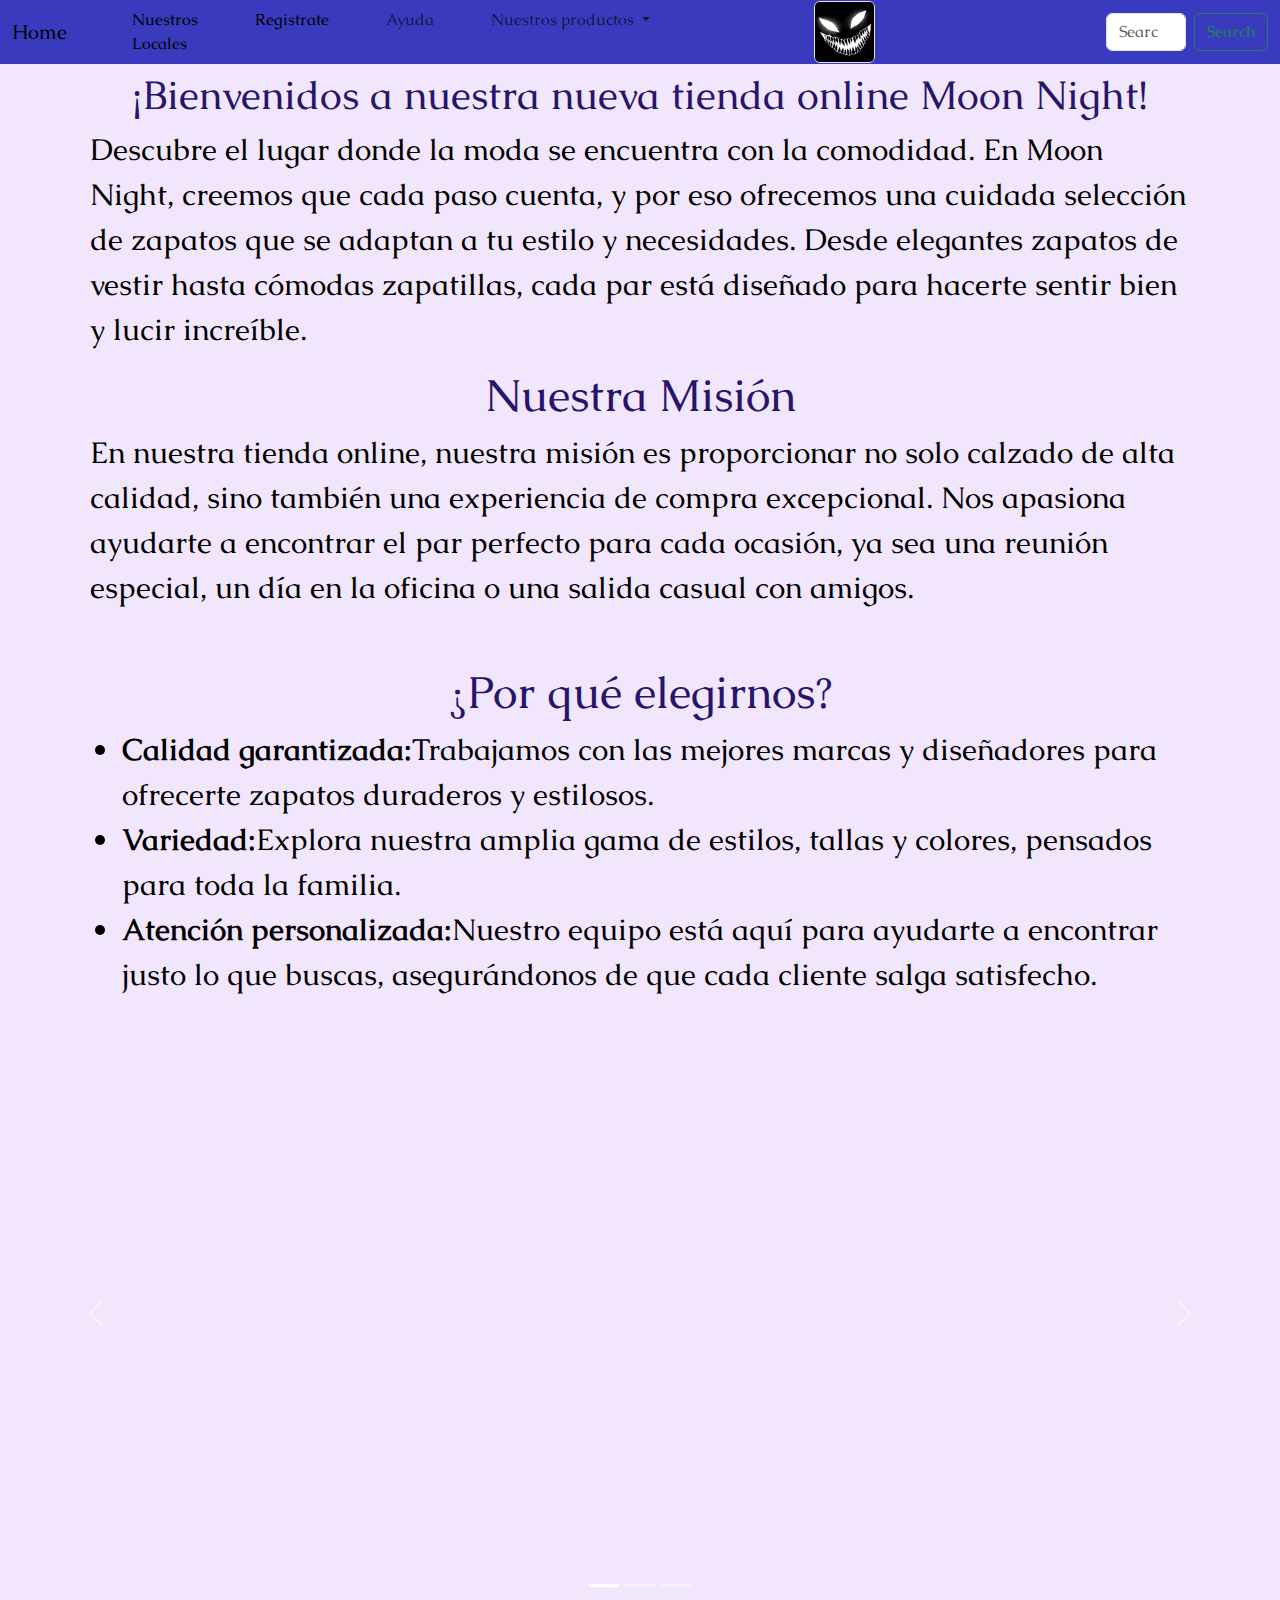
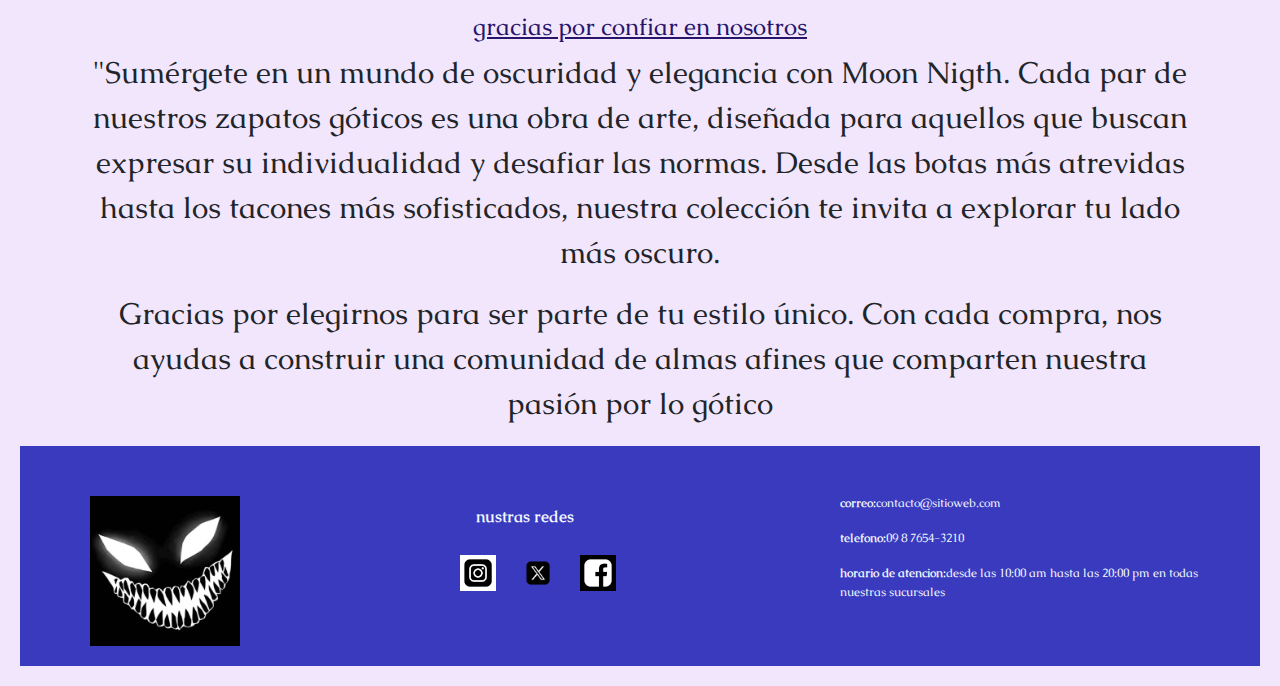
==== index.html @ 681ea451 "first commit" ====
<!doctype html>
<html lang="en">
  <head>
    <meta charset="utf-8">
    <meta name="viewport" content="width=device-width, initial-scale=1">
    <title>Moon Night-Tienda Online</title>
    <link rel="stylesheet" href="estilos/style.css">
    <link href="https://cdn.jsdelivr.net/npm/bootstrap@5.3.3/dist/css/bootstrap.min.css" rel="stylesheet" integrity="sha384-QWTKZyjpPEjISv5WaRU9OFeRpok6YctnYmDr5pNlyT2bRjXh0JMhjY6hW+ALEwIH" crossorigin="anonymous">
    <link href="https://fonts.googleapis.com/css2?family=Anton+SC&family=Caudex:ital,wght@0,400;0,700;1,400;1,700&display=swap" rel="stylesheet">
  </head>

  <body style="background-color:rgba(235, 216, 251, 0.632)">
      <!-- barra del navegador -->
      <nav class="navbar navbar-expand-lg bg-body-tertiary">
        <div class="container-fluid" >
          <a class="navbar-brand" href="index.html">Home</a>
          <button class="navbar-toggler" type="button" data-bs-toggle="collapse" data-bs-target="#navbarSupportedContent" aria-controls="navbarSupportedContent" aria-expanded="false" aria-label="Toggle navigation">
            <span class="navbar-toggler-icon"></span>
          </button>
          <div class="collapse navbar-collapse" id="navbarSupportedContent">
            <ul class="navbar-nav me-auto mb-2 mb-lg-0">
              <li class="nav-item">
                <a class="nav-link active" aria-current="page" href="secundarios/ubicaciones.html">Nuestros Locales</a>
              </li>
              <li class="nav-item">
                <a class="nav-link active" aria-current="page" href="secundarios/registro.html">Registrate</a>
              </li>
              <li class="nav-item">
                <!-- poner el link -->
                <a class="nav-link" href="secundarios/ayuda.html">Ayuda</a>
              </li>
              <li class="nav-item dropdown">
                <a class="nav-link dropdown-toggle" href="#" role="button" data-bs-toggle="dropdown" aria-expanded="false"> Nuestros productos </a>
                <ul class="dropdown-menu">
                  <li><a class="dropdown-item" href="secundarios/productos.html">Productos</a></li>
                  <li><hr class="dropdown-divider"></li>
                  <li><a class="dropdown-item" href="secundarios/productos.html#seccion-borcegos">Borcegos</a></li>
                  <li><a class="dropdown-item" href="secundarios/productos.html#seccion-zapatillas">Zapatillas</a></li>
                  <li><a class="dropdown-item" href="secundarios/productos.html#seccion-accesorios">Accesorios</a></li>
                  <li><a class="dropdown-item" href="secundarios/productos.html#seccion-tacos">Tacos</a></li>
                  <li><a class="dropdown-item" href="secundarios/productos.html#seccion-botas">botas</a></li>
                </ul>
              </li>
            </ul>
            <div class="logotipo">
              <img class="logo object-fit-fill border rounded" src="multimedia/logo.jpeg" alt="logo">
            </div>
            <form class="d-flex" role="search">
              <input class="form-control me-2" type="search" placeholder="Search" aria-label="Search">
              <button class="btn btn-outline-success" type="submit">Search</button>
            </form>
          </div>
        </div>
      </nav>
      <header class="titulo">
        <section class="inicio">
          <h1>¡Bienvenidos a nuestra nueva tienda online Moon Night!</h1>
          <p>Descubre el lugar donde la moda se encuentra con la comodidad. En Moon Night, creemos que cada paso cuenta, y por eso ofrecemos una cuidada selección de zapatos que se adaptan a tu estilo y necesidades. Desde elegantes zapatos de vestir hasta cómodas zapatillas, cada par está diseñado para hacerte sentir bien y lucir increíble.</p>
          <h2>Nuestra Misión</h2>
          <p>En nuestra tienda online, nuestra misión es proporcionar no solo calzado de alta calidad, sino también una experiencia de compra excepcional. Nos apasiona ayudarte a encontrar el par perfecto para cada ocasión, ya sea una reunión especial, un día en la oficina o una salida casual con amigos.</p>
       </section>
       <section class="inicio">
          <h2>¿Por qué elegirnos?</h2>
          <ul>
            <li><b>Calidad garantizada:</b>Trabajamos con las mejores marcas y diseñadores para ofrecerte zapatos duraderos y estilosos.</li>
            <li><b>Variedad:</b>Explora nuestra amplia gama de estilos, tallas y colores, pensados para toda la familia.</li>
            <li><b>Atención personalizada:</b>Nuestro equipo está aquí para ayudarte a encontrar justo lo que buscas, asegurándonos de que cada cliente salga satisfecho.</li>
          </ul>
        </section>

      </header>

      <!-- muestra de los productos carrrucel -->
      <div id="carouselExampleIndicators" class="carousel slide">
        <div class="carousel-indicators">
          <button type="button" data-bs-target="#carouselExampleIndicators" data-bs-slide-to="0" class="active" aria-current="true" aria-label="Slide 1"></button>
          <button type="button" data-bs-target="#carouselExampleIndicators" data-bs-slide-to="1" aria-label="Slide 2"></button>
          <button type="button" data-bs-target="#carouselExampleIndicators" data-bs-slide-to="2" aria-label="Slide 3"></button>
        </div>
        <div class="carousel-inner">
          <div class="carousel-item active">
            <video width="1000px" height="600px" autoplay muted loop src="multimedia/collecion-1.mp4" class="muestra d-block w-100" alt="video muetra de colecciones">
          </div>
          <div class="carousel-item">
            <video width="1000px" height="600px" autoplay muted loop src="multimedia/collecion-2.mp4" class="muestra d-block w-100" alt="video muetra de colecciones">
          </div>
          <div class="carousel-item">
            <video width="1000" height="600" autoplay muted loop src="multimedia/collecion-3.mp4" class="muestra d-block w-100" alt="video muetra de colecciones">
          </div>
        </div>
        <button class="carousel-control-prev" type="button" data-bs-target="#carouselExampleIndicators" data-bs-slide="prev">
          <span class="carousel-control-prev-icon" aria-hidden="true"></span>
          <span class="visually-hidden">Anterior</span>
        </button>
        <button class="carousel-control-next" type="button" data-bs-target="#carouselExampleIndicators" data-bs-slide="next">
          <span class="carousel-control-next-icon" aria-hidden="true"></span>
          <span class="visually-hidden">Proximo</span>
        </button>
      </div>
      <!-- presentacion de la página -->
      <section class="final">
        <div class="presentaciones">
            <h4>gracias por confiar en nosotros</h4>
            <p>"Sumérgete en un mundo de oscuridad y elegancia con Moon Nigth. Cada par de nuestros zapatos góticos es una obra de arte, diseñada para aquellos que buscan expresar su individualidad y desafiar las normas. Desde las botas más atrevidas hasta los tacones más sofisticados, nuestra colección te invita a explorar tu lado más oscuro.</p>
            <p>Gracias por elegirnos para ser parte de tu estilo único. Con cada compra, nos ayudas a construir una comunidad de almas afines que comparten nuestra pasión por lo gótico</p>
        </div>
    </section>
      <!-- footer -->
      <footer class="foter">
        <!-- footer con informacion de contacto-->
        <div class="footer-izquierda">
            <img class="footer-img" src="multimedia/logo.jpeg" >
        </div>
        <div class="footer-center">
           <p><strong>nustras redes</strong></p> 
            <a href="https://www.instagram.com/" target="_blank" class="instagram"><img src="multimedia/ig.png" alt="logo de instagram"></a>

            <a href="https://x.com/?lang=es" target="_blank" class="twitter-x"><img src="multimedia/x-logo-png.webp" alt="logo de  x "></a>

            <a href="https://www.facebook.com" target="_blank" class="facebook"><img src="multimedia/facebook.png" alt="logo de facebook"></a>
        </div>
        <div class="footer-derecha">
          <p><strong>correo:</strong>contacto@sitioweb.com</p>
          <p><strong>telefono:</strong>09 8 7654-3210</p>
          <p><strong>horario de atencion:</strong>desde las 10:00 am hasta las 20:00 pm en todas nuestras sucursales</p>
        </div>
    </footer>
   
    




    <script src="https://cdn.jsdelivr.net/npm/bootstrap@5.3.3/dist/js/bootstrap.bundle.min.js" integrity="sha384-YvpcrYf0tY3lHB60NNkmXc5s9fDVZLESaAA55NDzOxhy9GkcIdslK1eN7N6jIeHz" crossorigin="anonymous"></script>
  </body>
</html>
---- estilos/style.css ----
/*arriba dejo los estilos de lo que se repite en todas las paginas y luego lo que tiene un diseño unico */
/* barra de navegacion */
.container-fluid{
    background-color: rgba(37, 3, 79, 0.776);
    font-family:"Caudex", serif;
    color: rgb(182, 198, 213);
    margin-left: auto;
    top: 0%;
    z-index: 15; 
    position:sticky;
}
@media (max-width:1365px) {
    .navbar{
        display: flex;
        max-width: 10px;
        height: 5%;

    }
    .container-fluid{
        display: table;
        background-color: rgb(58, 58, 190);
        position: fixed;
    }

}
@media  (max-width:915px) {
    .container-fluid{
        background-color: rgb(9, 91, 121);
        max-width: auto;
        margin: 0%;
        position: fixed;
    }
}
/* items de nav  */
.nav-item{
    margin-left: 10%;
}

/* logo superior*/
.logo{    
    margin-left:20rem;
    max-width: 10%;
    height: auto;
    object-fit: contain;

}
/* footer */
footer{
    background-color: rgba(37, 3, 79, 0.776) ;
    font-family:"Caudex", serif;
    display: grid;
    grid-template-columns: repeat(3,1fr);
    padding: 20px;
    margin: 20px;
    max-width: max-content;

}
.footer-img{
    width: 150px;  
    height: auto;
    display: flex;  
    align-items: center;
    margin-left:50px;
    margin-top: 30px;
    margin-bottom: auto
}
.footer-center{
    color: aliceblue;
    margin-top: auto;
    margin-bottom: auto;
}
.footer-center p{
    margin-left: 9%;
}
.footer-center img{
    max-width: 9%;
    display:inline-flex;
    margin-bottom:15px;
    margin-top: 10px;
    margin-left: 20px;
}
.footer-derecha{
    color: aliceblue;
    font-size: 78%;
    margin-top: auto;
    margin-bottom: auto;
}

@media (max-width: 1365px){
    .foter{
        background-color: rgb(58, 58, 190);
        max-width: 100%;
        max-height: 100%;
    }
}
@media (max-width:916px) {
    .foter{
        flex-direction: column;
        font-size: 10px;
        flex-direction: column;
        background-color: rgb(9, 91, 121);
    }
    .footer-izquierda{
        display:grid ;
        max-width: 50%;
        max-height: 68%;
        margin-left: 11%;
    }
}


/*titulos principales  */
.titulo{
    font-family:"Caudex", serif;
    color:  rgb(38, 21, 107);
    text-align: center;
    margin-left: 7%;
    margin-right: 7%;
}
.titulo h2{
    text-decoration: underline;
    font-size:150% ;
    text-decoration-line: initial;
}
.titulo p {
    color: black;
    font-size: 100%;
    text-align: left;
}

.titulo li{
    color: black;
    text-align: left;
}
@media (max-width:1365px){
    .container{
        display: flex;  
        flex-wrap: wrap;
        justify-content: space-around; 
        width: calc(50% - 10px);
        margin: 5px;
        box-sizing: border-box; 
        text-align: center;
    }
    h2{
        text-align: center;
        font-size: 70%;
        color: rgb(80, 13, 73);
        
    }
    h5{
        font-size: 40px;
       
    }
    .inicio{
        margin-top: 5%;
    }

}
@media  (max-width:915px) {
    .titulo{
        margin-top: 5%;
        font-size: 40px;

    }
    .titulo p{
        font-size: 25px;
    }

}



/* sector index */
.carousel-inner {
    align-items: center;
    margin: 0 auto;
}

.final{
    text-align: center;
    margin-left: 7%;
    margin-right: 7%;
    font-family:"Caudex", serif;
    
}
.final h4{
    text-decoration: underline;
    color: rgb(38, 21, 107);;
}

@media (max-width:1365px){
    .inicio{
        font-size: 30px;
    }
    .final{
        font-size: 30px;
    }

}
@media  (max-width:915px) {
    .inicio{
        font-size: 20px;
    }
    .final{
        font-size: 20px;
    }

}
/* sector ayuda */
.accordion{
    font-family:"Caudex", serif;   
}
.accordion-collapse{
    background-color: rgba(233, 218, 245, 0.543);
}



/* sector registro*/
.contenedor-formulario{
    font-family: "Caudex", serif;
    background-color: #947cb993;
    width: 700px;
    margin: 0 auto;
    border: 1px solid #474343;
    border-radius: 5px;
    box-shadow: 0 2px 5px rgba(0, 0, 0, 0.1);
}
.grid-form {
    display: flex;
    flex-direction: row;
    margin-right: 60px;
    margin-left: 30px;
    font-size: 15px;
    align-items: center;
}
.form-group label{
    flex: 0 0 auto;
    text-align: right;
    max-width: 258px;
}
.grid-form input {
    flex: 1;
    text-align: right;
    padding: 5px;
    background-color: #eee7f6;
    border: 1px solid #200505;
    padding: px;
    margin-left: 200px;
    min-width: 370px; 
    max-width: 400px;
}.grid-form select{
    flex: 1;
    text-align: right;
    padding: 5px;
    background-color: #eee7f6;
    border: 1px solid #200505;
    padding: px;
    margin-left: 200px;
    min-width: 370px; 
    max-width: 400px; 
}
.botton{
    padding: 6px 5px;
    text-decoration: none;
    cursor: pointer;
    border-radius: 0,1px;
    display: flex;
    justify-content:center;
    border-radius: 0,1px; 
    display: flex;
    justify-content: center;
    content: icon;
    height: 50px;
    padding: 10px 20px;
}
@media (max-width:1365px){
    .contenedor-formulario{
        background-color: rgb(146, 129, 238);
    }
}


@media  (max-width:915px) {
    .contenedor-formulario{
        background-color: rgb(50, 102, 105);
    }

}

/* mapas */
.ubicacion h2{
    text-align: center;
    text-decoration: double;
    font-family:"Caudex", serif;
    font-size:190% ;
    text-decoration: underline;
    margin-bottom: 80px;
}
.ubicacion ul{
    font-size: 130%;
    text-align:left;
    margin-left: 15%;
    margin-right: 15%;
    font-family:"Caudex", serif;
    margin-top: 2.5cm;
    justify-items:left;
    margin-left: 0%;
    list-style:georgian;
    margin-bottom: 5%;
    margin-right: 10%;
}
.contenedor-mapa{
    display: grid;
    grid-template-columns: 1fr 1fr;
    gap: 20px; 
    height: 450px;
    margin-left: 10%;
}
@media (max-width:1365px){
    .ubicacion{
        font-size: 20px;
        align-items: left;
        text-decoration: double;
    }
    .contenedor-mapa{
        display:flex;
        flex-direction: column;
        align-items: left;
    }
    .mapa{
        width: 800px; 
        height: 900px;
    }
    .lista{
      color: rgb(48, 49, 66);  
        
    }

}
@media  (max-width:915px) {

    .h2{
        font-size: 40%;
        margin-top: 400px;
    }
    .contenedor-mapa{
        width: 60%; 

    }
    .mapa{
        align-items: center;
        width: fit-content;
        height: fit-content;
    }

}
/* productos */
.conteiner{
    font-family: "Caudex", serif;
    align-items: center;
    margin-bottom: 10px;

}
.card{
    max-height: 150%;
    max-width: 500px;
}

.col{
    font-family: "Caudex", serif;
    justify-items: auto;
  
}
.col img{
    object-fit:scale-down;
    width: 478px;
    height: 400px;
}
.compra{
    display: flex;
    justify-content: center;
    align-items: center;
}

@media (max-width:1365px){

    .card{

        margin-left:auto ;
        margin-right:35px;
    }
    .conteniner img{
        margin-right:none;
        object-fit: cover;
    }
}

@media (max-width: 915x) {  

    .container {
        flex-wrap: wrap;
        justify-content: space-between;
    }

    .card {  
        display: grid; 
        grid-template-columns: repeat(2, 1fr);
        flex: 2 2 20%;
        width: 300px; 
        height: 200px;
    
    }
    .card img{
         object-fit: cover;
    }
}
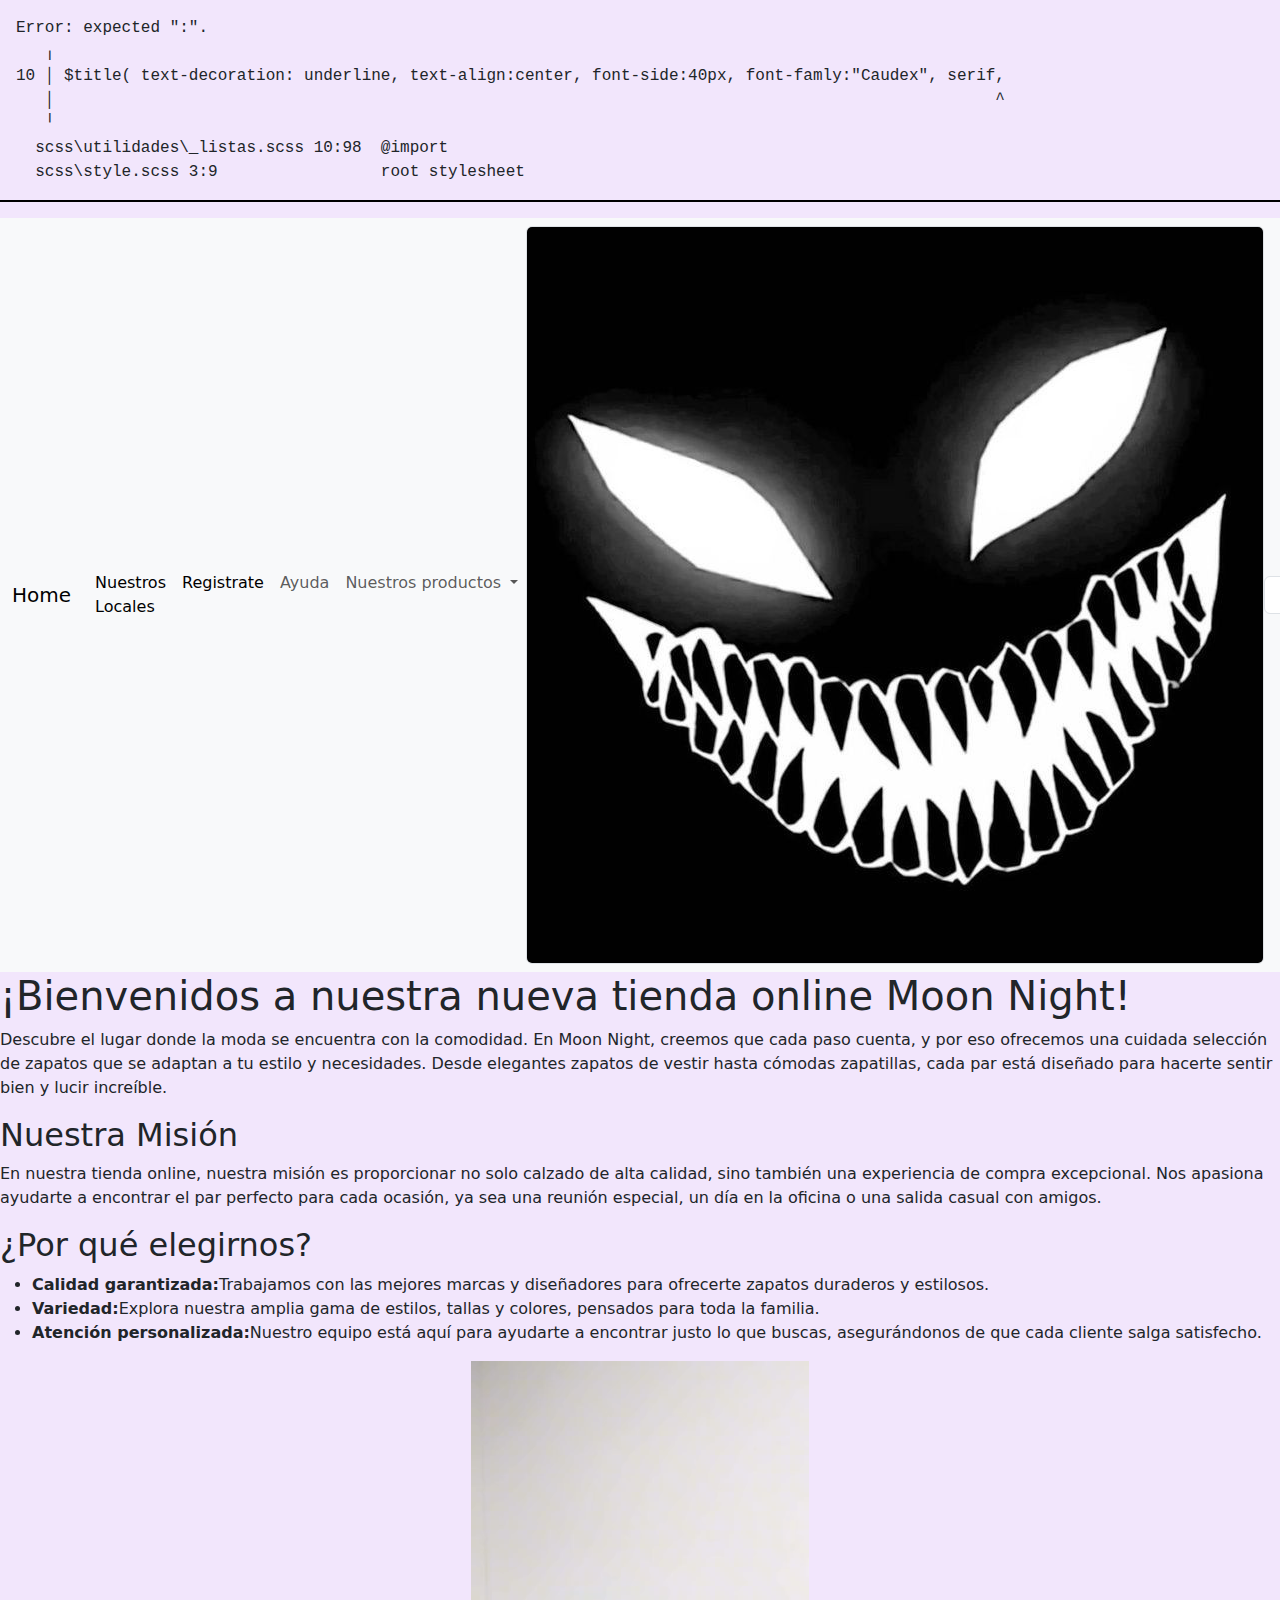
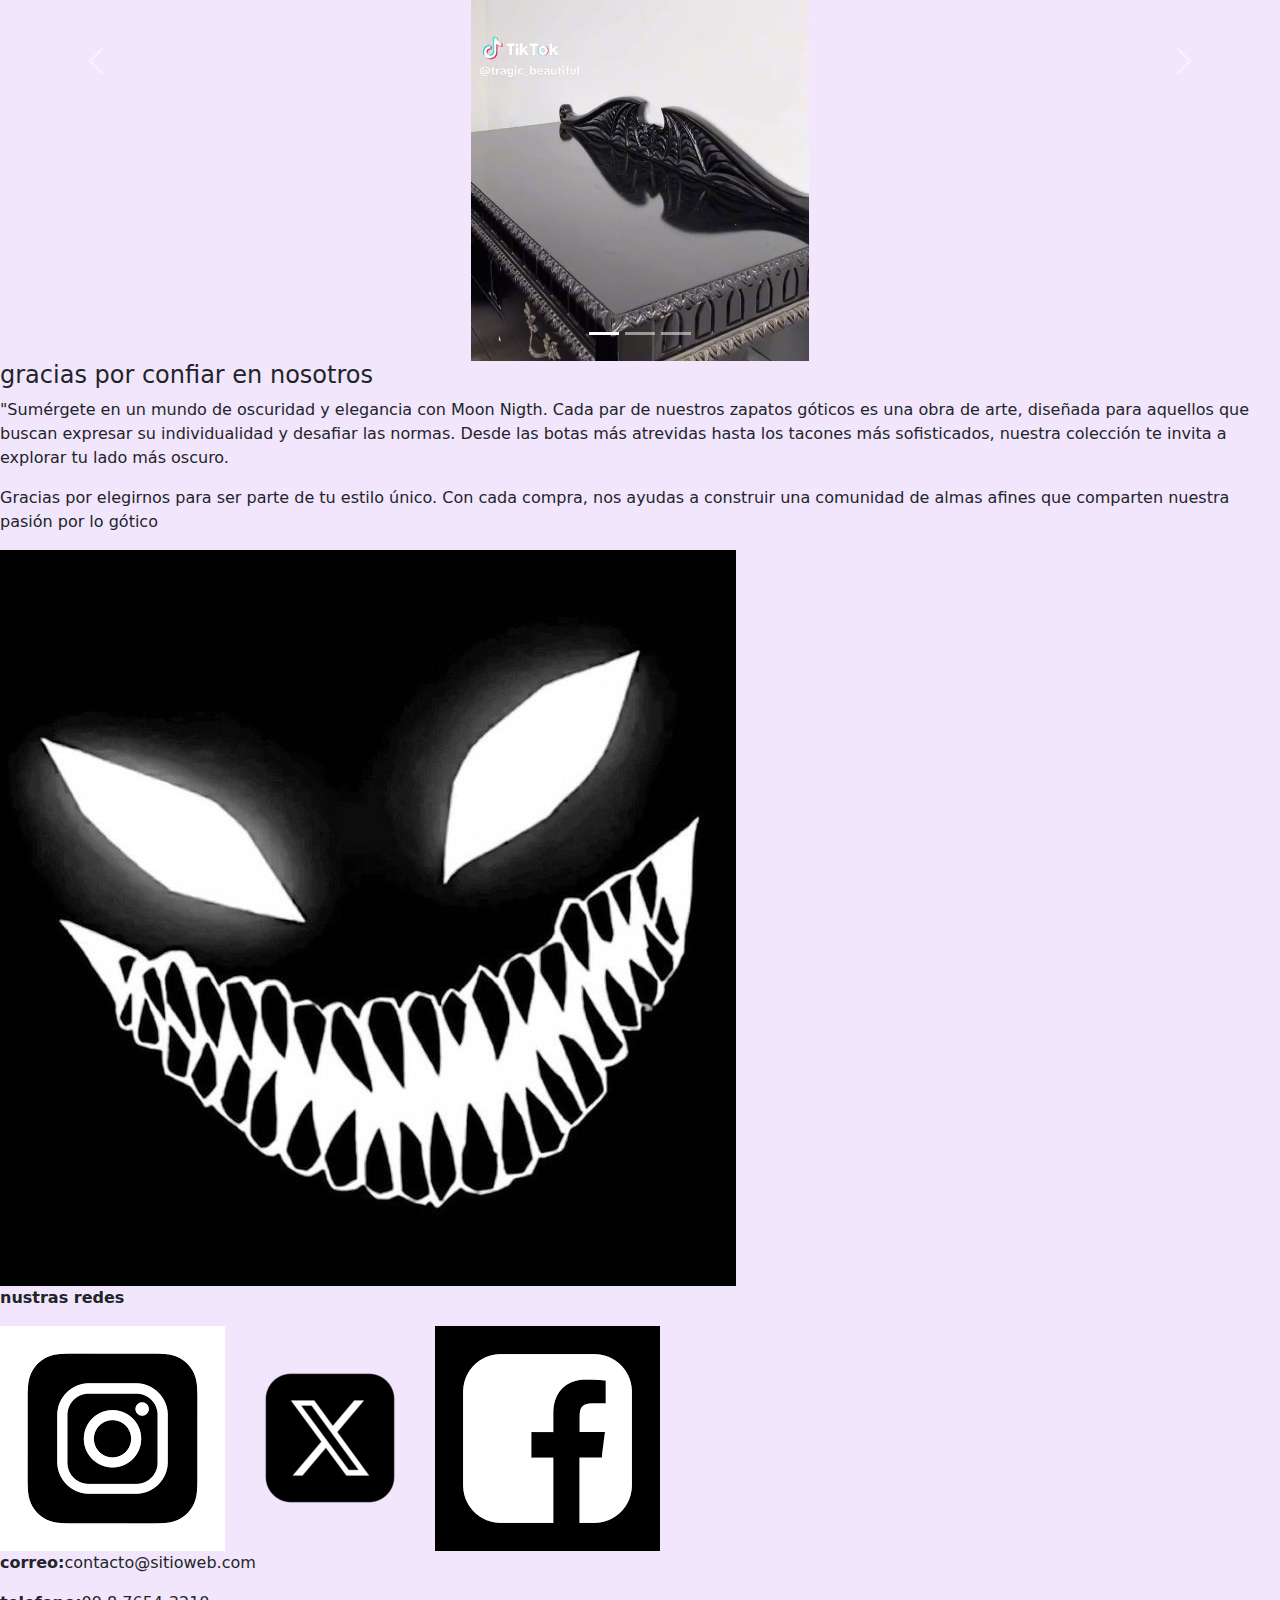
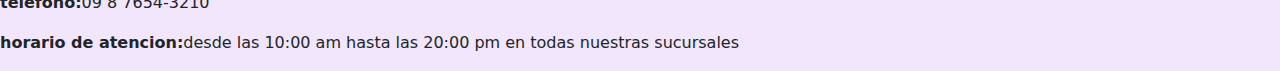
==== commit 48abbb94: "agego sass al proyecto, quedo super incompleto" ====
--- a/index.html
+++ b/index.html
@@ -4,7 +4,8 @@
     <meta charset="utf-8">
     <meta name="viewport" content="width=device-width, initial-scale=1">
     <title>Moon Night-Tienda Online</title>
-    <link rel="stylesheet" href="estilos/style.css">
+    <link rel="stylesheet" href="css/style.css">
+    <link rel="stylesheet" href="scss/style.scss">
     <link href="https://cdn.jsdelivr.net/npm/bootstrap@5.3.3/dist/css/bootstrap.min.css" rel="stylesheet" integrity="sha384-QWTKZyjpPEjISv5WaRU9OFeRpok6YctnYmDr5pNlyT2bRjXh0JMhjY6hW+ALEwIH" crossorigin="anonymous">
     <link href="https://fonts.googleapis.com/css2?family=Anton+SC&family=Caudex:ital,wght@0,400;0,700;1,400;1,700&display=swap" rel="stylesheet">
   </head>
--- a/css/style.css
+++ b/css/style.css
@@ -0,0 +1,18 @@
+/* Error: expected ":".
+ *    ,
+ * 10 | $title( text-decoration: underline, text-align:center, font-side:40px, font-famly:"Caudex", serif,
+ *    |                                                                                                  ^
+ *    '
+ *   scss\utilidades\_listas.scss 10:98  @import
+ *   scss\style.scss 3:9                 root stylesheet */
+
+body::before {
+  font-family: "Source Code Pro", "SF Mono", Monaco, Inconsolata, "Fira Mono",
+      "Droid Sans Mono", monospace, monospace;
+  white-space: pre;
+  display: block;
+  padding: 1em;
+  margin-bottom: 1em;
+  border-bottom: 2px solid black;
+  content: 'Error: expected ":".\a    \2577 \a 10 \2502  $title( text-decoration: underline, text-align:center, font-side:40px, font-famly:"Caudex", serif,\d\a    \2502                                                                                                   ^\a    \2575 \a   scss\\utilidades\\_listas.scss 10:98  @import\a   scss\\style.scss 3:9                 root stylesheet';
+}
